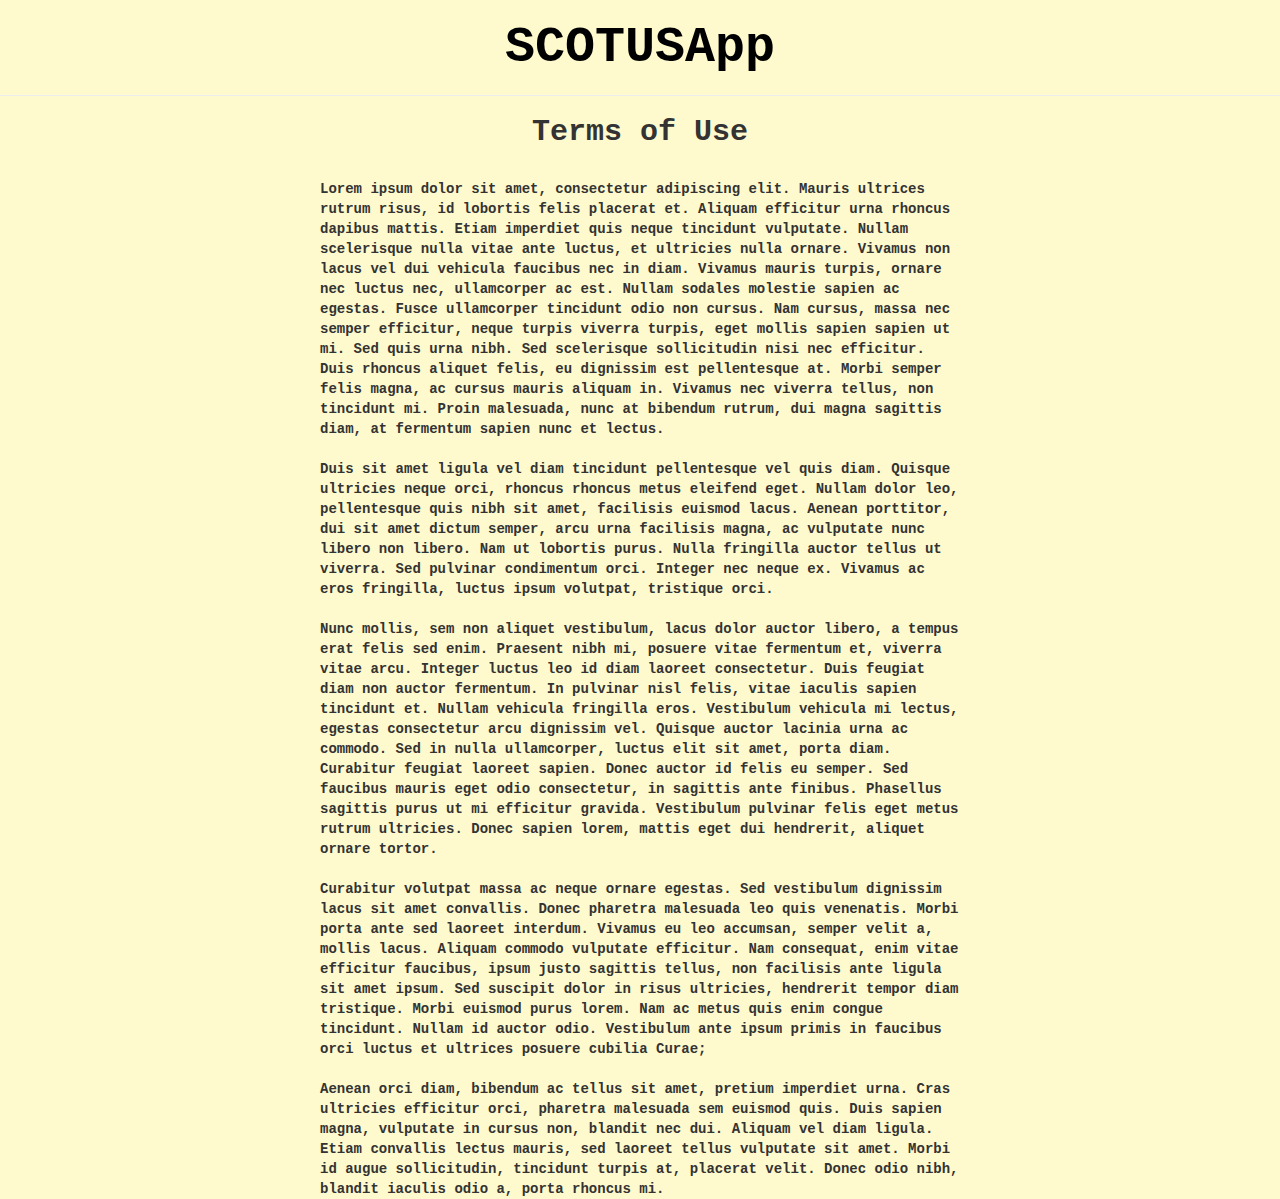
==== webapp/tos.html @ e346ac5d "headers and attributions / static pages" ====
<!DOCTYPE html>
<html>
    <head>
        <meta charset="utf-8">
        <title>SCOTUSApp - Terms of Use</title>
        <!-- Latest compiled and minified CSS -->
        <link rel="stylesheet" href="https://maxcdn.bootstrapcdn.com/bootstrap/3.4.0/css/bootstrap.min.css">
        <!-- jQuery library -->
        <script src="https://ajax.googleapis.com/ajax/libs/jquery/3.4.1/jquery.min.js"></script>
        <!-- Latest compiled JavaScript -->
        <script src="https://maxcdn.bootstrapcdn.com/bootstrap/3.4.0/js/bootstrap.min.js"></script>
    </head>
    <body style="height:100%; background-color: #fffacd; font-family: monospace; font-weight: bold; font-size:14px;">
        <h1 style="text-align: center; font-size: 50px; font-weight: bold;"><a href='index.php' style='color:black;'>SCOTUSApp</a></h1><hr style="background-color:#fffacd;">
        <h2 style="font-size: 30px; font-weight: bold; text-align:center;">Terms of Use</h2><br>
        <div style="width:50%; margin:auto;">
            Lorem ipsum dolor sit amet, consectetur adipiscing elit. Mauris ultrices rutrum risus, id lobortis felis placerat et. Aliquam efficitur urna rhoncus dapibus mattis. Etiam imperdiet quis neque tincidunt vulputate. Nullam scelerisque nulla vitae ante luctus, et ultricies nulla ornare. Vivamus non lacus vel dui vehicula faucibus nec in diam. Vivamus mauris turpis, ornare nec luctus nec, ullamcorper ac est. Nullam sodales molestie sapien ac egestas. Fusce ullamcorper tincidunt odio non cursus. Nam cursus, massa nec semper efficitur, neque turpis viverra turpis, eget mollis sapien sapien ut mi. Sed quis urna nibh. Sed scelerisque sollicitudin nisi nec efficitur. Duis rhoncus aliquet felis, eu dignissim est pellentesque at. Morbi semper felis magna, ac cursus mauris aliquam in. Vivamus nec viverra tellus, non tincidunt mi. Proin malesuada, nunc at bibendum rutrum, dui magna sagittis diam, at fermentum sapien nunc et lectus.
            <br><br>
            Duis sit amet ligula vel diam tincidunt pellentesque vel quis diam. Quisque ultricies neque orci, rhoncus rhoncus metus eleifend eget. Nullam dolor leo, pellentesque quis nibh sit amet, facilisis euismod lacus. Aenean porttitor, dui sit amet dictum semper, arcu urna facilisis magna, ac vulputate nunc libero non libero. Nam ut lobortis purus. Nulla fringilla auctor tellus ut viverra. Sed pulvinar condimentum orci. Integer nec neque ex. Vivamus ac eros fringilla, luctus ipsum volutpat, tristique orci.
            <br><br>
            Nunc mollis, sem non aliquet vestibulum, lacus dolor auctor libero, a tempus erat felis sed enim. Praesent nibh mi, posuere vitae fermentum et, viverra vitae arcu. Integer luctus leo id diam laoreet consectetur. Duis feugiat diam non auctor fermentum. In pulvinar nisl felis, vitae iaculis sapien tincidunt et. Nullam vehicula fringilla eros. Vestibulum vehicula mi lectus, egestas consectetur arcu dignissim vel. Quisque auctor lacinia urna ac commodo. Sed in nulla ullamcorper, luctus elit sit amet, porta diam. Curabitur feugiat laoreet sapien. Donec auctor id felis eu semper. Sed faucibus mauris eget odio consectetur, in sagittis ante finibus. Phasellus sagittis purus ut mi efficitur gravida. Vestibulum pulvinar felis eget metus rutrum ultricies. Donec sapien lorem, mattis eget dui hendrerit, aliquet ornare tortor.
            <br><br>
            Curabitur volutpat massa ac neque ornare egestas. Sed vestibulum dignissim lacus sit amet convallis. Donec pharetra malesuada leo quis venenatis. Morbi porta ante sed laoreet interdum. Vivamus eu leo accumsan, semper velit a, mollis lacus. Aliquam commodo vulputate efficitur. Nam consequat, enim vitae efficitur faucibus, ipsum justo sagittis tellus, non facilisis ante ligula sit amet ipsum. Sed suscipit dolor in risus ultricies, hendrerit tempor diam tristique. Morbi euismod purus lorem. Nam ac metus quis enim congue tincidunt. Nullam id auctor odio. Vestibulum ante ipsum primis in faucibus orci luctus et ultrices posuere cubilia Curae;
            <br><br>
            Aenean orci diam, bibendum ac tellus sit amet, pretium imperdiet urna. Cras ultricies efficitur orci, pharetra malesuada sem euismod quis. Duis sapien magna, vulputate in cursus non, blandit nec dui. Aliquam vel diam ligula. Etiam convallis lectus mauris, sed laoreet tellus vulputate sit amet. Morbi id augue sollicitudin, tincidunt turpis at, placerat velit. Donec odio nibh, blandit iaculis odio a, porta rhoncus mi.
        </div>
    </body>
</html>
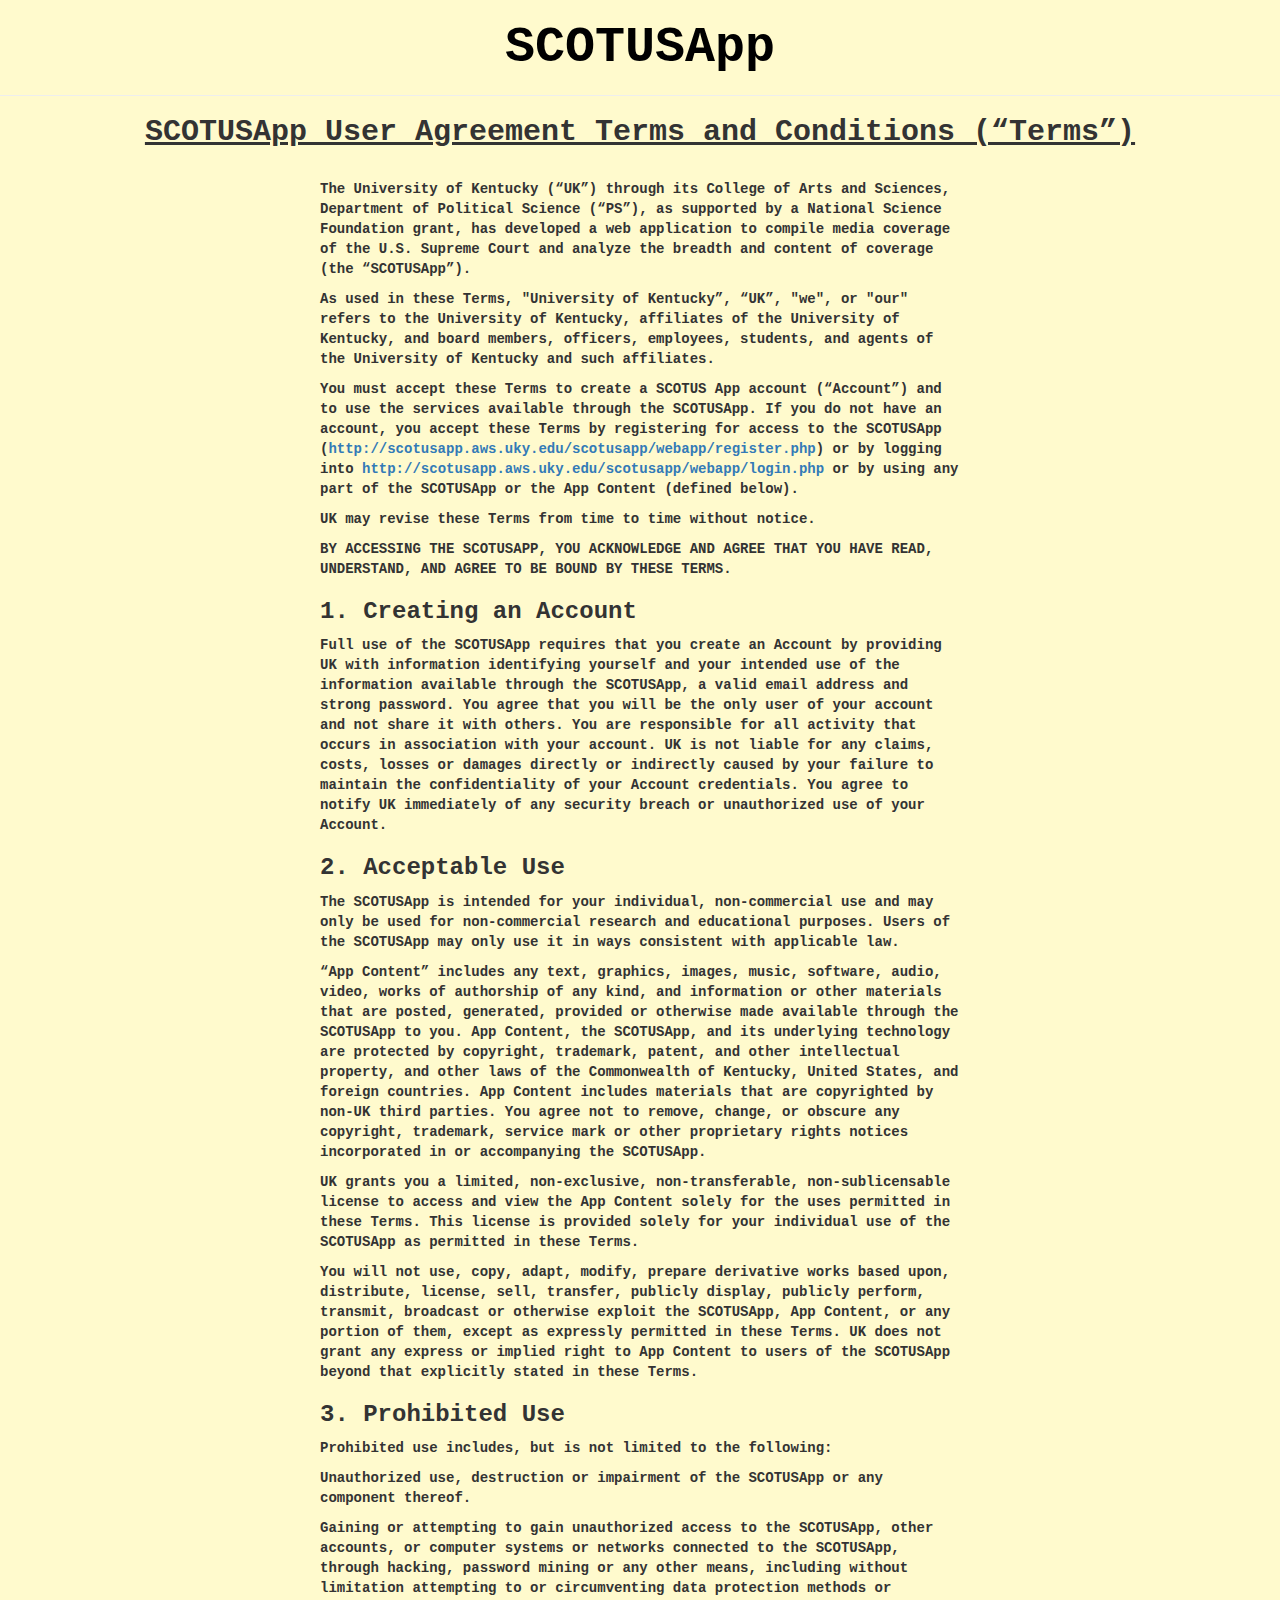
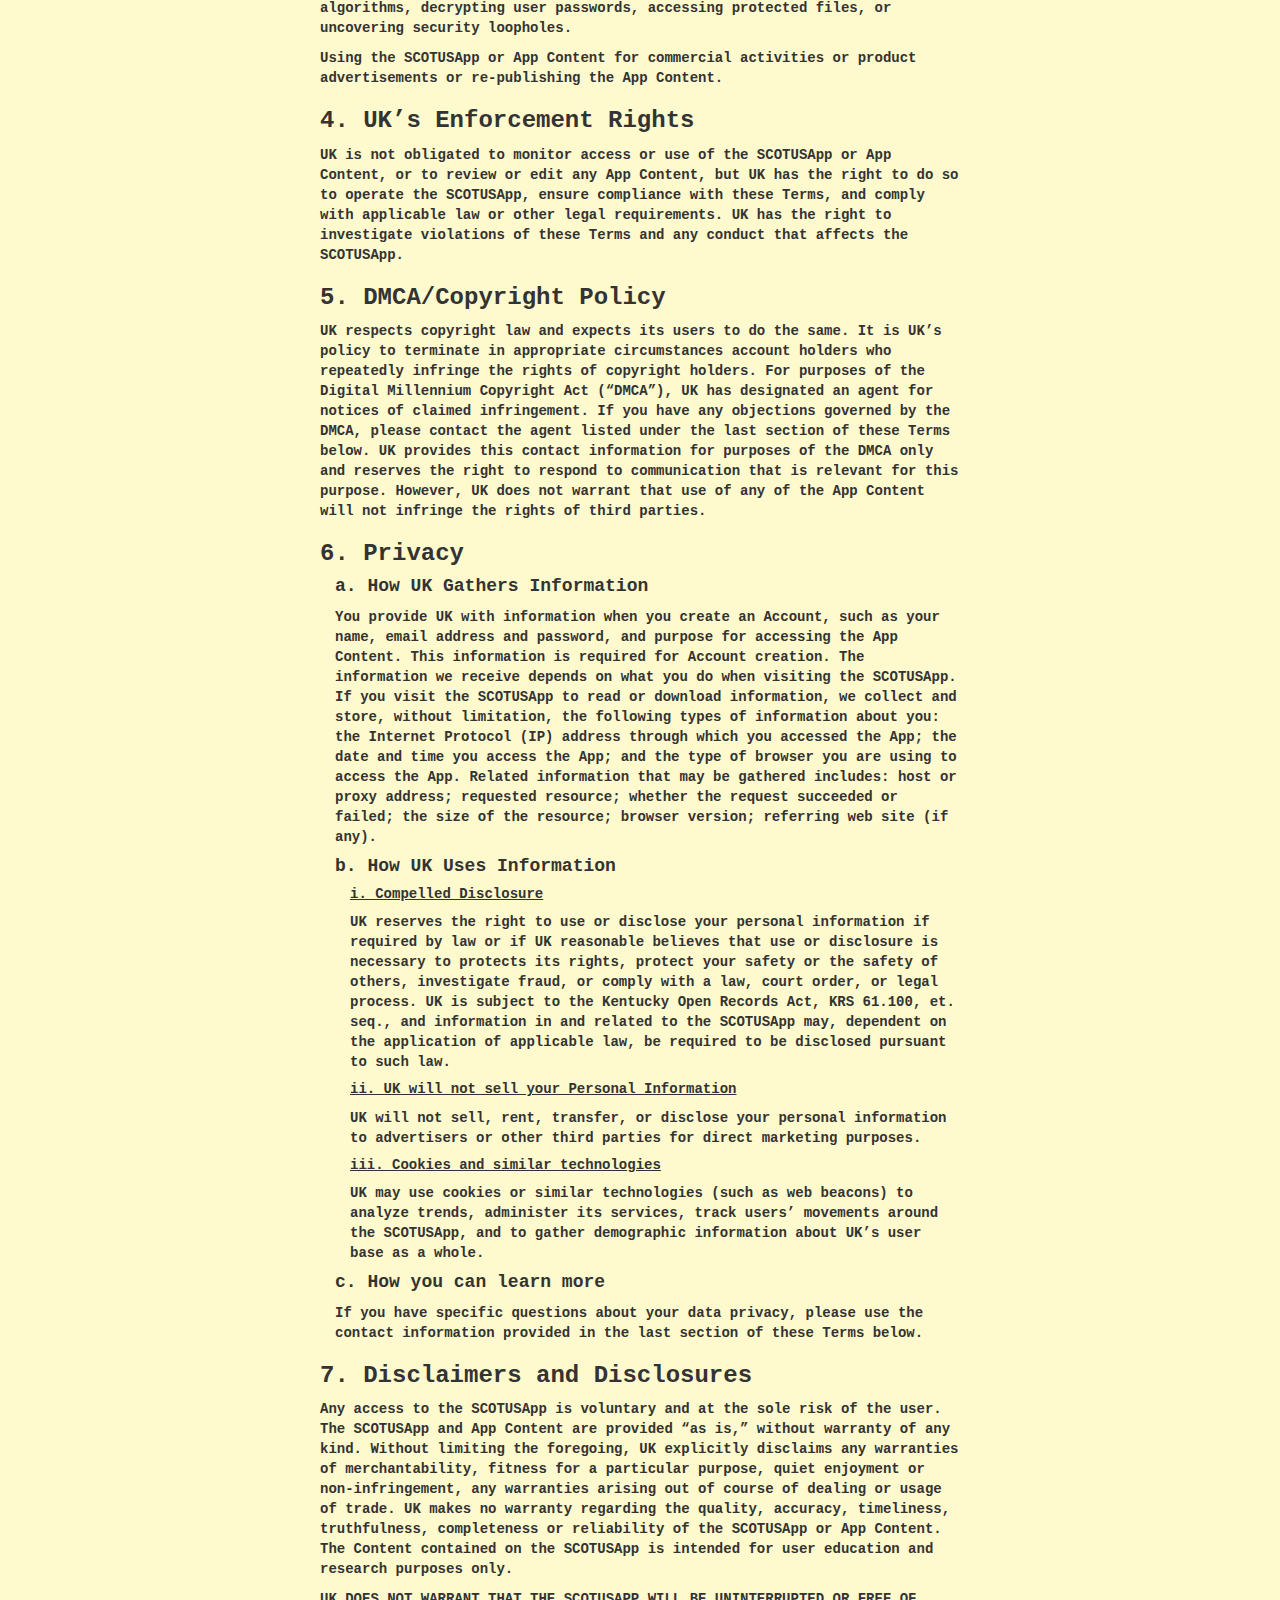
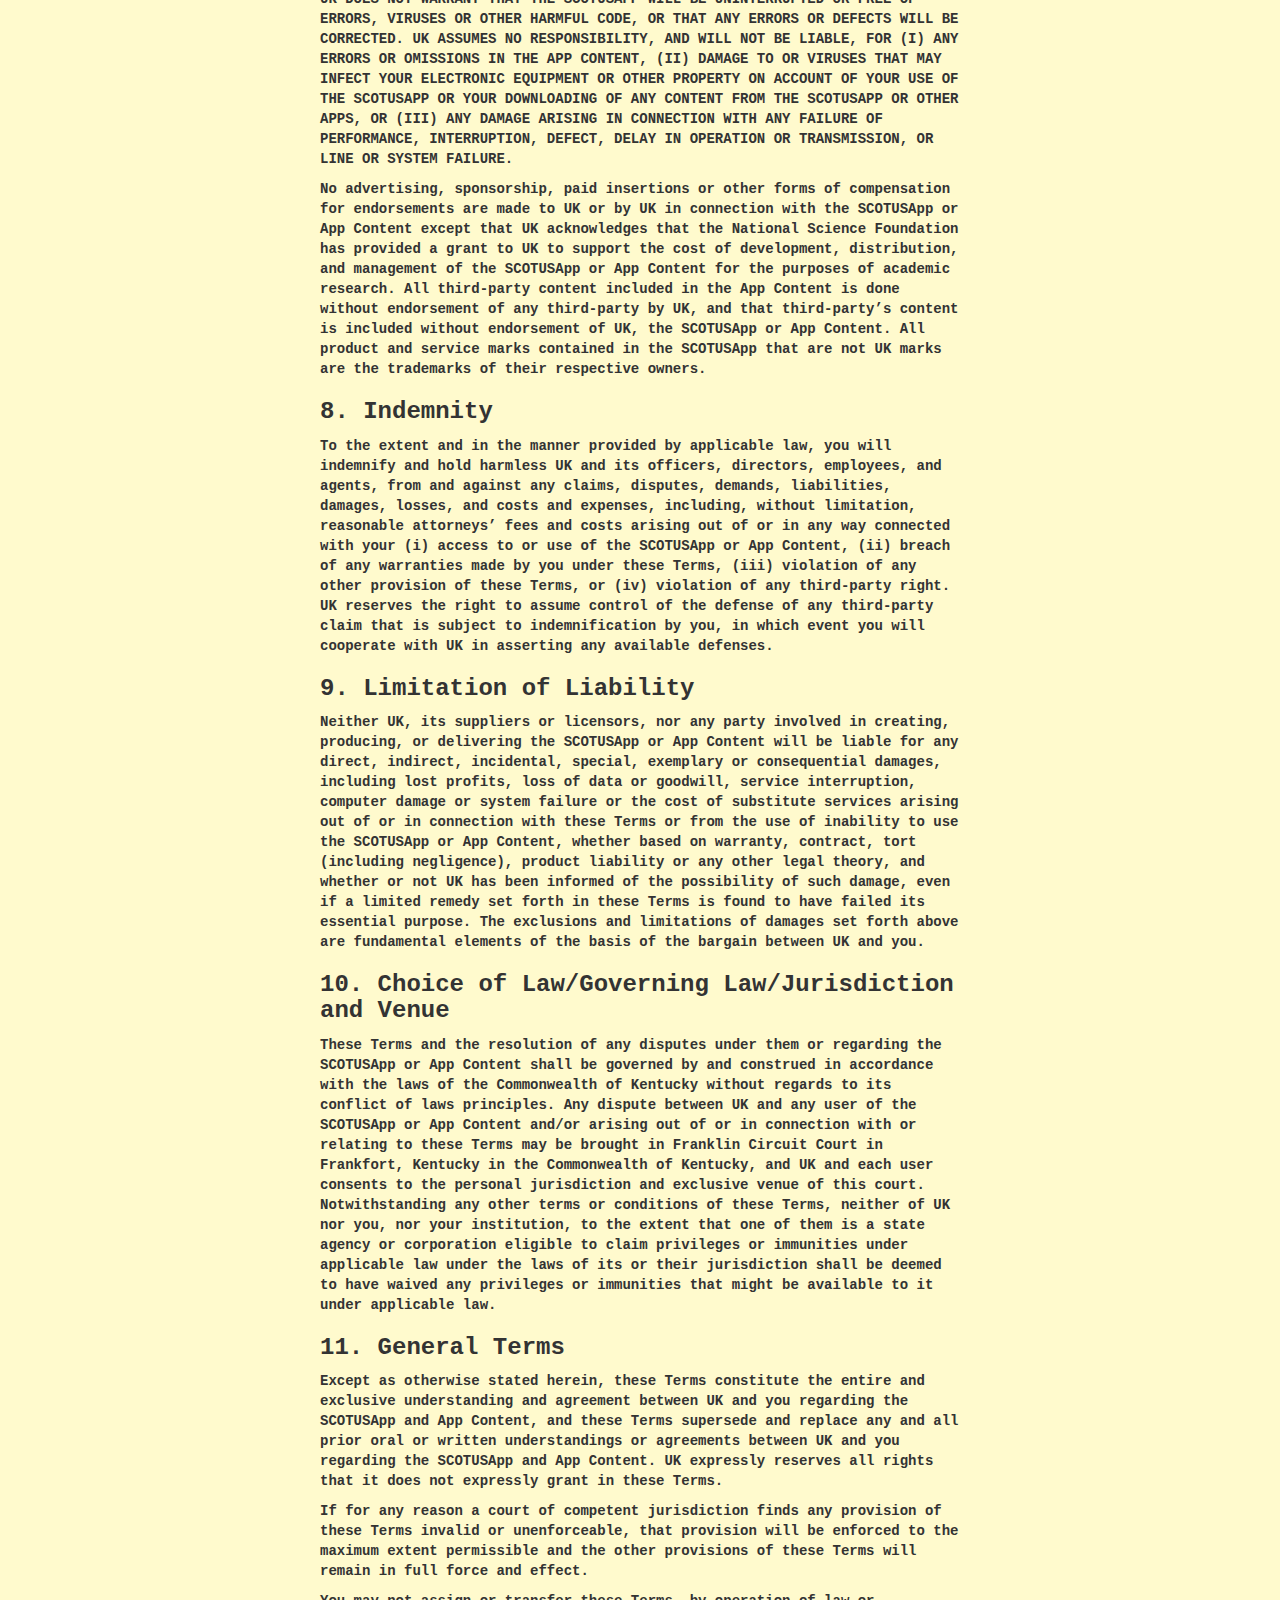
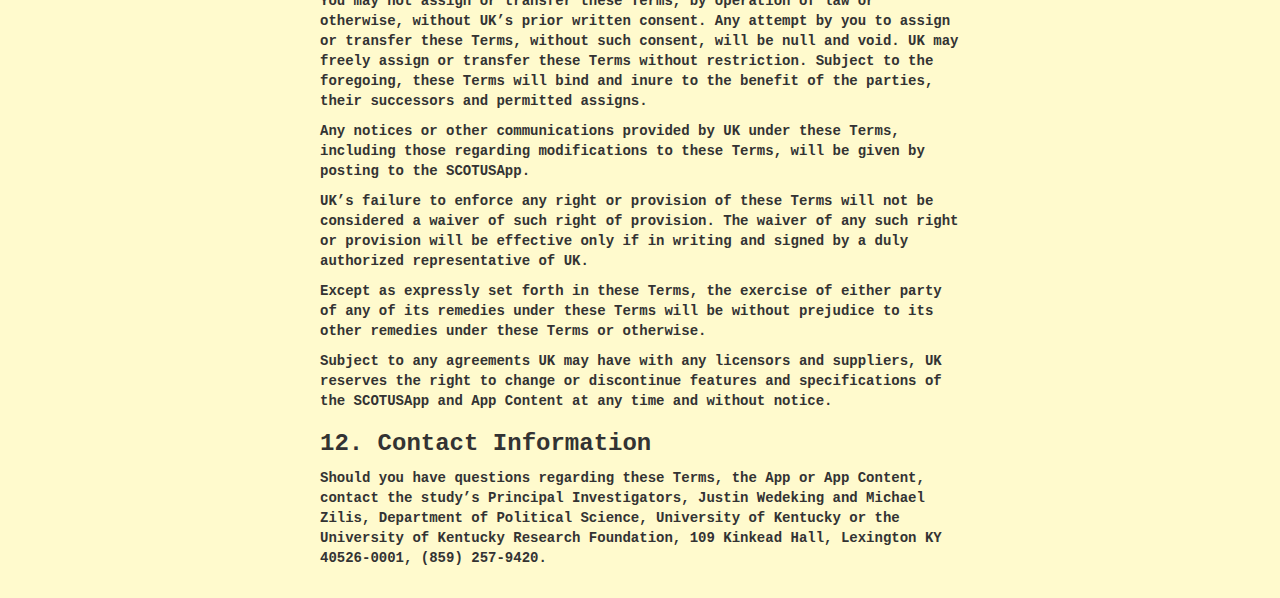
==== commit a8bdf7ae: "make urls clickable" ====
--- a/webapp/tos.html
+++ b/webapp/tos.html
@@ -9,20 +9,72 @@
         <script src="https://ajax.googleapis.com/ajax/libs/jquery/3.4.1/jquery.min.js"></script>
         <!-- Latest compiled JavaScript -->
         <script src="https://maxcdn.bootstrapcdn.com/bootstrap/3.4.0/js/bootstrap.min.js"></script>
+        <style>
+        	h1, h2, h3, h4, h5 { font-weight:bold; }
+        	.indents h5 {text-decoration:underline; margin-left:30px;}
+        	.indents h4 {margin-left:15px;}
+        </style>
     </head>
     <body style="height:100%; background-color: #fffacd; font-family: monospace; font-weight: bold; font-size:14px;">
         <h1 style="text-align: center; font-size: 50px; font-weight: bold;"><a href='index.php' style='color:black;'>SCOTUSApp</a></h1><hr style="background-color:#fffacd;">
-        <h2 style="font-size: 30px; font-weight: bold; text-align:center;">Terms of Use</h2><br>
+        <h2 style="font-size: 30px; font-weight: bold; text-align:center;text-decoration:underline">SCOTUSApp User Agreement Terms and Conditions (“Terms”)</h2><br>
         <div style="width:50%; margin:auto;">
-            Lorem ipsum dolor sit amet, consectetur adipiscing elit. Mauris ultrices rutrum risus, id lobortis felis placerat et. Aliquam efficitur urna rhoncus dapibus mattis. Etiam imperdiet quis neque tincidunt vulputate. Nullam scelerisque nulla vitae ante luctus, et ultricies nulla ornare. Vivamus non lacus vel dui vehicula faucibus nec in diam. Vivamus mauris turpis, ornare nec luctus nec, ullamcorper ac est. Nullam sodales molestie sapien ac egestas. Fusce ullamcorper tincidunt odio non cursus. Nam cursus, massa nec semper efficitur, neque turpis viverra turpis, eget mollis sapien sapien ut mi. Sed quis urna nibh. Sed scelerisque sollicitudin nisi nec efficitur. Duis rhoncus aliquet felis, eu dignissim est pellentesque at. Morbi semper felis magna, ac cursus mauris aliquam in. Vivamus nec viverra tellus, non tincidunt mi. Proin malesuada, nunc at bibendum rutrum, dui magna sagittis diam, at fermentum sapien nunc et lectus.
-            <br><br>
-            Duis sit amet ligula vel diam tincidunt pellentesque vel quis diam. Quisque ultricies neque orci, rhoncus rhoncus metus eleifend eget. Nullam dolor leo, pellentesque quis nibh sit amet, facilisis euismod lacus. Aenean porttitor, dui sit amet dictum semper, arcu urna facilisis magna, ac vulputate nunc libero non libero. Nam ut lobortis purus. Nulla fringilla auctor tellus ut viverra. Sed pulvinar condimentum orci. Integer nec neque ex. Vivamus ac eros fringilla, luctus ipsum volutpat, tristique orci.
-            <br><br>
-            Nunc mollis, sem non aliquet vestibulum, lacus dolor auctor libero, a tempus erat felis sed enim. Praesent nibh mi, posuere vitae fermentum et, viverra vitae arcu. Integer luctus leo id diam laoreet consectetur. Duis feugiat diam non auctor fermentum. In pulvinar nisl felis, vitae iaculis sapien tincidunt et. Nullam vehicula fringilla eros. Vestibulum vehicula mi lectus, egestas consectetur arcu dignissim vel. Quisque auctor lacinia urna ac commodo. Sed in nulla ullamcorper, luctus elit sit amet, porta diam. Curabitur feugiat laoreet sapien. Donec auctor id felis eu semper. Sed faucibus mauris eget odio consectetur, in sagittis ante finibus. Phasellus sagittis purus ut mi efficitur gravida. Vestibulum pulvinar felis eget metus rutrum ultricies. Donec sapien lorem, mattis eget dui hendrerit, aliquet ornare tortor.
-            <br><br>
-            Curabitur volutpat massa ac neque ornare egestas. Sed vestibulum dignissim lacus sit amet convallis. Donec pharetra malesuada leo quis venenatis. Morbi porta ante sed laoreet interdum. Vivamus eu leo accumsan, semper velit a, mollis lacus. Aliquam commodo vulputate efficitur. Nam consequat, enim vitae efficitur faucibus, ipsum justo sagittis tellus, non facilisis ante ligula sit amet ipsum. Sed suscipit dolor in risus ultricies, hendrerit tempor diam tristique. Morbi euismod purus lorem. Nam ac metus quis enim congue tincidunt. Nullam id auctor odio. Vestibulum ante ipsum primis in faucibus orci luctus et ultrices posuere cubilia Curae;
-            <br><br>
-            Aenean orci diam, bibendum ac tellus sit amet, pretium imperdiet urna. Cras ultricies efficitur orci, pharetra malesuada sem euismod quis. Duis sapien magna, vulputate in cursus non, blandit nec dui. Aliquam vel diam ligula. Etiam convallis lectus mauris, sed laoreet tellus vulputate sit amet. Morbi id augue sollicitudin, tincidunt turpis at, placerat velit. Donec odio nibh, blandit iaculis odio a, porta rhoncus mi.
+            <p>The University of Kentucky (“UK”) through its College of Arts and Sciences, Department of Political Science (“PS”), as supported by a National Science Foundation grant, has developed a web application to compile media coverage of the U.S. Supreme Court and analyze the breadth and content of coverage (the “SCOTUSApp”).</p>
+            <p>As used in these Terms, "University of Kentucky”, “UK”, "we", or "our" refers to the University of Kentucky, affiliates of the University of Kentucky, and board members, officers, employees, students, and agents of the University of Kentucky and such affiliates.</p>
+            <p>You must accept these Terms to create a SCOTUS App account (“Account”) and to use the services available through the SCOTUSApp. If you do not have an account, you accept these Terms by registering for access to the SCOTUSApp (<a href="http://scotusapp.aws.uky.edu/scotusapp/webapp/register.php">http://scotusapp.aws.uky.edu/scotusapp/webapp/register.php</a>) or by logging into <a href="http://scotusapp.aws.uky.edu/scotusapp/webapp/login.php">http://scotusapp.aws.uky.edu/scotusapp/webapp/login.php</a> or by using any part of the SCOTUSApp or the App Content (defined below).</p>
+			<p>UK may revise these Terms from time to time without notice.</p>
+			<p>BY ACCESSING THE SCOTUSAPP, YOU ACKNOWLEDGE AND AGREE THAT YOU HAVE READ, UNDERSTAND, AND AGREE TO BE BOUND BY THESE TERMS.</p>
+			<h3>1.	Creating an Account</h3>
+			<p>Full use of the SCOTUSApp requires that you create an Account by providing UK with information identifying yourself and your intended use of the information available through the SCOTUSApp, a valid email address and strong password. You agree that you will be the only user of your account and not share it with others. You are responsible for all activity that occurs in association with your account. UK is not liable for any claims, costs, losses or damages directly or indirectly caused by your failure to maintain the confidentiality of your Account credentials. You agree to notify UK immediately of any security breach or unauthorized use of your Account.</p>
+			<h3>2.	Acceptable Use</h3>
+			<p>The SCOTUSApp is intended for your individual, non-commercial use and may only be used for non-commercial research and educational purposes. Users of the SCOTUSApp may only use it in ways consistent with applicable law.</p>  
+			<p>“App Content” includes any text, graphics, images, music, software, audio, video, works of authorship of any kind, and information or other materials that are posted, generated, provided or otherwise made available through the SCOTUSApp to you. App Content, the SCOTUSApp, and its underlying technology are protected by copyright, trademark, patent, and other intellectual property, and other laws of the Commonwealth of Kentucky, United States, and foreign countries. App Content includes materials that are copyrighted by non-UK third parties. You agree not to remove, change, or obscure any copyright, trademark, service mark or other proprietary rights notices incorporated in or accompanying the SCOTUSApp.</p>
+			<p>UK grants you a limited, non-exclusive, non-transferable, non-sublicensable license to access and view the App Content solely for the uses permitted in these Terms. This license is provided solely for your individual use of the SCOTUSApp as permitted in these Terms.</p>
+			<p>You will not use, copy, adapt, modify, prepare derivative works based upon, distribute, license, sell, transfer, publicly display, publicly perform, transmit, broadcast or otherwise exploit the SCOTUSApp, App Content, or any portion of them, except as expressly permitted in these Terms. UK does not grant any express or implied right to App Content to users of the SCOTUSApp beyond that explicitly stated in these Terms.</p>
+			<h3>3.	Prohibited Use</h3>
+			<p>Prohibited use includes, but is not limited to the following:</p>
+			<p>Unauthorized use, destruction or impairment of the SCOTUSApp or any component thereof.</p>
+			<p>Gaining or attempting to gain unauthorized access to the SCOTUSApp, other accounts, or computer systems or networks connected to the SCOTUSApp, through hacking, password mining or any other means, including without limitation attempting to or circumventing data protection methods or algorithms, decrypting user passwords, accessing protected files, or uncovering security loopholes.</p> 
+			<p>Using the SCOTUSApp or App Content for commercial activities or product advertisements or re-publishing the App Content.</p>
+			<h3>4.	UK’s Enforcement Rights</h3>
+			UK is not obligated to monitor access or use of the SCOTUSApp or App Content, or to review or edit any App Content, but UK has the right to do so to operate the SCOTUSApp, ensure compliance with these Terms, and comply with applicable law or other legal requirements. UK has the right to investigate violations of these Terms and any conduct that affects the SCOTUSApp. 
+			<h3>5.	DMCA/Copyright Policy</h3>
+			UK respects copyright law and expects its users to do the same. It is UK’s policy to terminate in appropriate circumstances account holders who repeatedly infringe the rights of copyright holders. For purposes of the Digital Millennium Copyright Act (“DMCA”), UK has designated an agent for notices of claimed infringement. If you have any objections governed by the DMCA, please contact the agent listed under the last section of these Terms below. UK provides this contact information for purposes of the DMCA only and reserves the right to respond to communication that is relevant for this purpose. However, UK does not warrant that use of any of the App Content will not infringe the rights of third parties.
+			<div class="indents"> 
+				<h3>6.	Privacy</h3>
+				<h4>a.	How UK Gathers Information</h4>
+				<p style="margin-left:15px">You provide UK with information when you create an Account, such as your name, email address and password, and purpose for accessing the App Content. This information is required for Account creation. 
+				The information we receive depends on what you do when visiting the SCOTUSApp. If you visit the SCOTUSApp to read or download information, we collect and store, without limitation, the following types of information about you:  the Internet Protocol (IP) address through which you accessed the App; the date and time you access the App; and the type of browser you are using to access the App.  Related information that may be gathered includes:  host or proxy address; requested resource; whether the request succeeded or failed; the size of the resource; browser version; referring web site (if any).</p>
+				<h4>b.	How UK Uses Information</h4>
+				<h5>i.	Compelled Disclosure</h5>
+				<p style="margin-left:30px">UK reserves the right to use or disclose your personal information if required by law or if UK reasonable believes that use or disclosure is necessary to protects its rights, protect your safety or the safety of others, investigate fraud, or comply with a law, court order, or legal process. UK is subject to the Kentucky Open Records Act, KRS 61.100, et. seq., and information in and related to the SCOTUSApp may, dependent on the application of applicable law, be required to be disclosed pursuant to such law.</p>
+				<h5>ii.	UK will not sell your Personal Information</h5>
+				<p style="margin-left:30px">UK will not sell, rent, transfer, or disclose your personal information to advertisers or other third parties for direct marketing purposes.</p>
+				<h5>iii.	Cookies and similar technologies</h5>
+				<p style="margin-left:30px">UK may use cookies or similar technologies (such as web beacons) to analyze trends, administer its services, track users’ movements around the SCOTUSApp, and to gather demographic information about UK’s user base as a whole.</p>
+				<h4>c.	How you can learn more</h4>
+				<p style="margin-left:15px">If you have specific questions about your data privacy, please use the contact information provided in the last section of these Terms below.</p> 
+			</div>
+			<h3>7.	Disclaimers and Disclosures</h3>
+			<p>Any access to the SCOTUSApp is voluntary and at the sole risk of the user. The SCOTUSApp and App Content are provided “as is,” without warranty of any kind. Without limiting the foregoing, UK explicitly disclaims any warranties of merchantability, fitness for a particular purpose, quiet enjoyment or non-infringement, any warranties arising out of course of dealing or usage of trade. UK makes no warranty regarding the quality, accuracy, timeliness, truthfulness, completeness or reliability of the SCOTUSApp or App Content. The Content contained on the SCOTUSApp is intended for user education and research purposes only.</p>
+			<p>UK DOES NOT WARRANT THAT THE SCOTUSAPP WILL BE UNINTERRUPTED OR FREE OF ERRORS, VIRUSES OR OTHER HARMFUL CODE, OR THAT ANY ERRORS OR DEFECTS WILL BE CORRECTED. UK ASSUMES NO RESPONSIBILITY, AND WILL NOT BE LIABLE, FOR (I) ANY ERRORS OR OMISSIONS IN THE APP CONTENT, (II) DAMAGE TO OR VIRUSES THAT MAY INFECT YOUR ELECTRONIC EQUIPMENT OR OTHER PROPERTY ON ACCOUNT OF YOUR USE OF THE SCOTUSAPP OR YOUR DOWNLOADING OF ANY CONTENT FROM THE SCOTUSAPP OR OTHER APPS, OR (III) ANY DAMAGE ARISING IN CONNECTION WITH ANY FAILURE OF PERFORMANCE, INTERRUPTION, DEFECT, DELAY IN OPERATION OR TRANSMISSION, OR LINE OR SYSTEM FAILURE.</p> 
+			<p>No advertising, sponsorship, paid insertions or other forms of compensation for endorsements are made to UK or by UK in connection with the SCOTUSApp or App Content except that UK acknowledges that the National Science Foundation has provided a grant to UK to support the cost of development, distribution, and management of the SCOTUSApp or App Content for the purposes of academic research. All third-party content included in the App Content is done without endorsement of any third-party by UK, and that third-party’s content is included without endorsement of UK, the SCOTUSApp or App Content. All product and service marks contained in the SCOTUSApp that are not UK marks are the trademarks of their respective owners.</p>
+			<h3>8.	Indemnity</h3>
+			<p>To the extent and in the manner provided by applicable law, you will indemnify and hold harmless UK and its officers, directors, employees, and agents, from and against any claims, disputes, demands, liabilities, damages, losses, and costs and expenses, including, without limitation, reasonable attorneys’ fees and costs arising out of or in any way connected with your (i) access to or use of the SCOTUSApp or App Content, (ii) breach of any warranties made by you under these Terms, (iii) violation of any other provision of these Terms, or (iv) violation of any third-party right. UK reserves the right to assume control of the defense of any third-party claim that is subject to indemnification by you, in which event you will cooperate with UK in asserting any available defenses.</p>
+			<h3>9.	Limitation of Liability</h3>
+			<p>Neither UK, its suppliers or licensors, nor any party involved in creating, producing, or delivering the SCOTUSApp or App Content will be liable for any direct, indirect, incidental, special, exemplary or consequential damages, including lost profits, loss of data or goodwill, service interruption, computer damage or system failure or the cost of substitute services arising out of or in connection with these Terms or from the use of inability to use the SCOTUSApp or App Content, whether based on warranty, contract, tort (including negligence), product liability or any other legal theory, and whether or not UK has been informed of the possibility of such damage, even if a limited remedy set forth in these Terms is found to have failed its essential purpose. The exclusions and limitations of damages set forth above are fundamental elements of the basis of the bargain between UK and you.</p> 
+			<h3>10.	Choice of Law/Governing Law/Jurisdiction and Venue</h3>
+			<p>These Terms and the resolution of any disputes under them or regarding the SCOTUSApp or App Content shall be governed by and construed in accordance with the laws of the Commonwealth of Kentucky without regards to its conflict of laws principles. Any dispute between UK and any user of the SCOTUSApp or App Content and/or arising out of or in connection with or relating to these Terms may be brought in Franklin Circuit Court in Frankfort, Kentucky in the Commonwealth of Kentucky, and UK and each user consents to the personal jurisdiction and exclusive venue of this court.  Notwithstanding any other terms or conditions of these Terms, neither of UK nor you, nor your institution, to the extent that one of them is a state agency or corporation eligible to claim privileges or immunities under applicable law under the laws of its or their jurisdiction shall be deemed to have waived any privileges or immunities that might be available to it under applicable law.</p>
+			<h3>11.	General Terms</h3>
+			<p>Except as otherwise stated herein, these Terms constitute the entire and exclusive  understanding and agreement between UK and you regarding the SCOTUSApp and App Content, and these Terms supersede and replace any and all prior oral or written understandings or agreements between UK and you regarding the SCOTUSApp and App Content. UK expressly reserves all rights that it does not expressly grant in these Terms.</p>
+			<p>If for any reason a court of competent jurisdiction finds any provision of these Terms invalid or unenforceable, that provision will be enforced to the maximum extent permissible and the other provisions of these Terms will remain in full force and effect.</p>
+			<p>You may not assign or transfer these Terms, by operation of law or otherwise, without UK’s prior written consent. Any attempt by you to assign or transfer these Terms, without such consent, will be null and void. UK may freely assign or transfer these Terms without restriction. Subject to the foregoing, these Terms will bind and inure to the benefit of the parties, their successors and permitted assigns.</p>
+			<p>Any notices or other communications provided by UK under these Terms, including those regarding modifications to these Terms, will be given by posting to the SCOTUSApp.</p>
+			<p>UK’s failure to enforce any right or provision of these Terms will not be considered a waiver of such right of provision. The waiver of any such right or provision will be effective only if in writing and signed by a duly authorized representative of UK.</p>
+			<p>Except as expressly set forth in these Terms, the exercise of either party of any of its remedies under these Terms will be without prejudice to its other remedies under these Terms or otherwise.</p>
+			<p>Subject to any agreements UK may have with any licensors and suppliers, UK reserves the right to change or discontinue features and specifications of the SCOTUSApp and App Content at any time and without notice.</p>
+			<h3>12.	Contact Information</h3>
+			<p>Should you have questions regarding these Terms, the App or App Content, contact the study’s Principal Investigators, Justin Wedeking and Michael Zilis, Department of Political Science, University of Kentucky or the University of Kentucky Research Foundation, 109 Kinkead Hall, Lexington KY 40526-0001, (859) 257-9420.</p>
         </div>
     </body>
 </html>